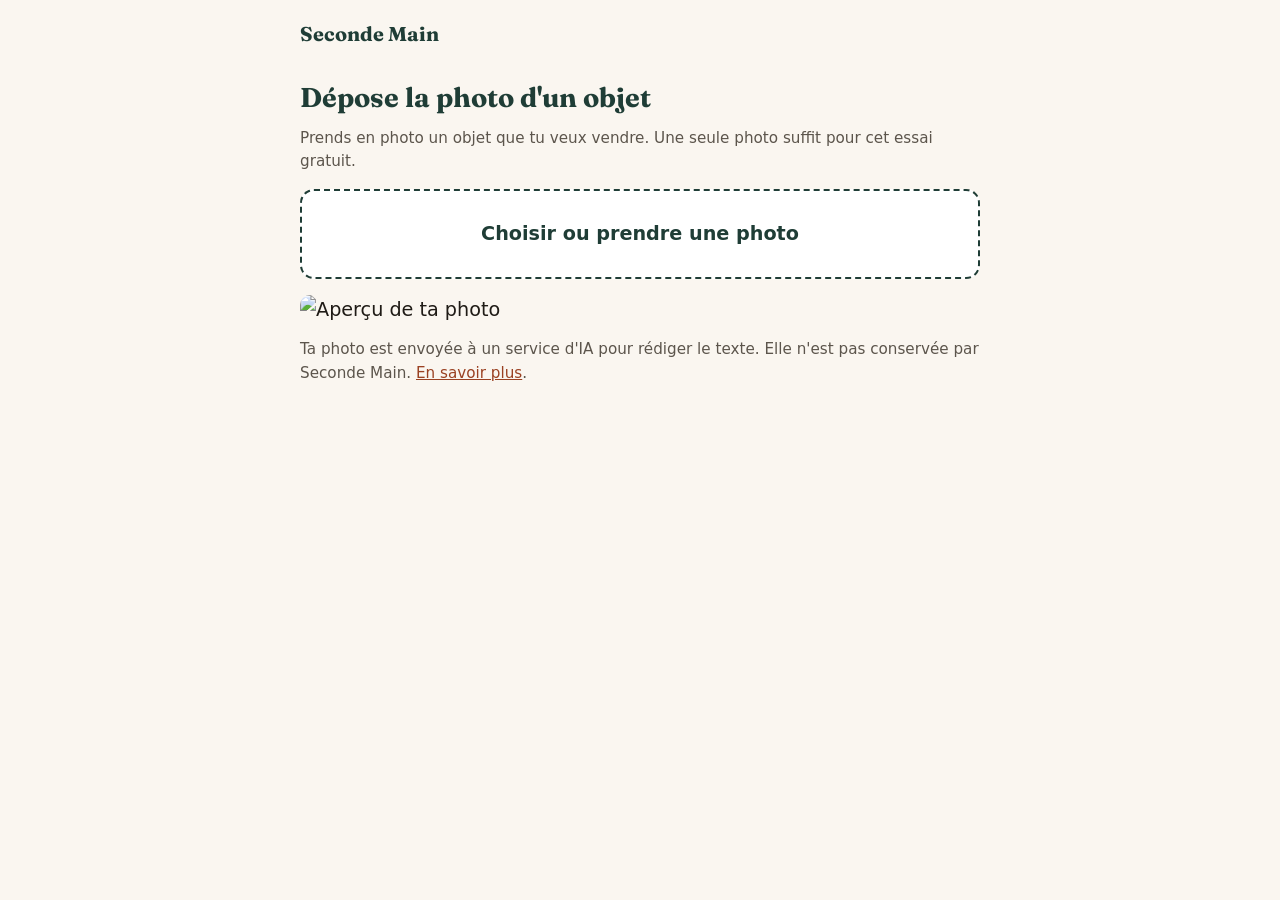
==== avant-gout.html @ ea13fe38 "api/annonce.js" ====
<!doctype html>
<html lang="fr">
<head>
<meta charset="utf-8">
<meta name="viewport" content="width=device-width, initial-scale=1">
<title>Ton avant-goût : Seconde Main</title>
<meta name="robots" content="noindex">
<link rel="preconnect" href="https://fonts.googleapis.com">
<link rel="preconnect" href="https://fonts.gstatic.com" crossorigin>
<link rel="stylesheet" href="https://fonts.googleapis.com/css2?family=Fraunces:opsz,wght@9..144,700&display=swap">
<link rel="stylesheet" href="/style.css">
<style>
body{padding-bottom:24px}
.cache{display:none}
.depot{display:block;width:100%;text-align:center;border:2px dashed var(--sapin);border-radius:14px;padding:28px 16px;background:#fff;font-weight:700;color:var(--sapin);cursor:pointer}
.depot input{position:absolute;left:-9999px}
.depot:focus-within{outline:3px solid var(--terracotta);outline-offset:2px}
.apercu{display:block;max-width:100%;max-height:260px;margin:16px auto 0;border-radius:10px}
.champ{background:#fff;border:2px solid var(--sapin);border-radius:12px;padding:16px;margin:0 0 14px;white-space:pre-wrap}
.champ small{display:block;color:var(--doux);font-weight:600;margin-bottom:6px;text-transform:uppercase;letter-spacing:.04em;font-size:.8rem}
.petit{background:none;border:2px solid var(--sapin);color:var(--sapin);font:inherit;font-weight:700;padding:12px 16px;border-radius:12px;min-height:48px;cursor:pointer;margin:0 8px 8px 0}
.verrou{position:relative;border:2px dashed var(--filet);border-radius:12px;padding:16px;margin:0 0 12px;color:var(--doux)}
.verrou strong{color:var(--sapin)}
.verrou span.etiq{display:inline-block;margin-top:6px;font-size:.85rem;font-weight:700;background:var(--filet);color:var(--sapin);padding:2px 8px;border-radius:99px}
.alerte{background:#fff3ee;border:2px solid var(--terracotta);border-radius:12px;padding:14px 16px;margin:14px 0}
ul.verif{margin:0 0 18px;padding-left:1.2em}
</style>
</head>
<body>
<div class="wrap">
  <header class="top"><a class="marque" href="/">Seconde Main</a></header>

  <main aria-live="polite">
    <section id="depot" style="border:0">
      <h1 style="font-size:1.7rem">Dépose la photo d'un objet</h1>
      <p class="note">Prends en photo un objet que tu veux vendre. Une seule photo suffit pour cet essai gratuit.</p>
      <label class="depot" for="photo">
        <span id="texteDepot">Choisir ou prendre une photo</span>
        <input id="photo" type="file" accept="image/*">
      </label>
      <img id="apercu" class="apercu cache" alt="Aperçu de ta photo">
      <div id="erreur" class="alerte cache" role="alert"></div>
      <p class="note" style="margin-top:14px">Ta photo est envoyée à un service d'IA pour rédiger le texte. Elle n'est pas conservée par Seconde Main. <a href="/confidentialite.html">En savoir plus</a>.</p>
    </section>

    <section id="attente" class="cache" style="border:0">
      <h1 style="font-size:1.7rem">On rédige ton annonce…</h1>
      <p class="note">Ça prend quelques secondes.</p>
    </section>

    <section id="resultat" class="cache" style="border:0">
      <h1 style="font-size:1.7rem">Voilà ton annonce</h1>
      <div class="champ" id="rTitre"><small>Titre</small><span></span></div>
      <div class="champ" id="rDesc"><small>Description</small><span></span></div>
      <button class="petit" id="copierTitre" type="button">Copier le titre</button>
      <button class="petit" id="copierDesc" type="button">Copier la description</button>

      <div class="alerte" id="blocVerif">
        <strong>À vérifier avant de publier :</strong>
        <ul class="verif" id="listeVerif" style="margin-top:8px"></ul>
      </div>
      <p class="note">Ce texte est une aide générée automatiquement. Relis-le : tu restes responsable de ce que tu publies.</p>

      <h2 style="margin-top:28px">La suite, pour aller plus loin</h2>
      <div class="verrou"><strong>Prix conseillé</strong><br>Une fourchette estimée pour ton objet.<br><span class="etiq">Verrouillé · bientôt disponible</span></div>
      <div class="verrou"><strong>Version prête pour chaque site</strong><br>Le texte au bon format pour Vinted et Leboncoin, avec la photo recadrée.<br><span class="etiq">Verrouillé · bientôt disponible</span></div>

      <button class="petit" id="autre" type="button" style="margin-top:12px">Essayer avec une autre photo</button>
      <a class="bouton secondaire" href="/" style="margin-top:12px">Retour à l'accueil</a>
    </section>
  </main>
</div>

<script>
(function(){
  var input = document.getElementById('photo');
  var apercu = document.getElementById('apercu');
  var erreur = document.getElementById('erreur');
  var sDepot = document.getElementById('depot');
  var sAttente = document.getElementById('attente');
  var sResultat = document.getElementById('resultat');
  var dernierTitre = "", derniereDesc = "";

  function montrer(el){ [sDepot, sAttente, sResultat].forEach(function(s){ s.classList.add('cache'); }); el.classList.remove('cache'); window.scrollTo(0,0); }
  function afficherErreur(msg){ erreur.textContent = msg; erreur.classList.remove('cache'); montrer(sDepot); }

  function reduire(fichier){
    return new Promise(function(ok, ko){
      var url = URL.createObjectURL(fichier);
      var img = new Image();
      img.onload = function(){
        var max = 1024, w = img.naturalWidth, h = img.naturalHeight;
        var ratio = Math.min(1, max / Math.max(w, h));
        var c = document.createElement('canvas');
        c.width = Math.round(w * ratio); c.height = Math.round(h * ratio);
        c.getContext('2d').drawImage(img, 0, 0, c.width, c.height);
        URL.revokeObjectURL(url);
        var data = c.toDataURL('image/jpeg', 0.82);
        ok({ base64: data.split(',')[1], apercu: data });
      };
      img.onerror = function(){ URL.revokeObjectURL(url); ko(new Error('lecture')); };
      img.src = url;
    });
  }

  input.addEventListener('change', function(){
    var f = input.files && input.files[0];
    erreur.classList.add('cache');
    if (!f) return;
    if (!/^image\//.test(f.type)) { afficherErreur("Ce fichier n'est pas une image. Choisis une photo."); return; }
    reduire(f).then(function(r){
      apercu.src = r.apercu; apercu.classList.remove('cache');
      montrer(sAttente);
      return fetch('/api/annonce', {
        method: 'POST',
        headers: { 'Content-Type': 'application/json' },
        body: JSON.stringify({ image: r.base64 })
      });
    }).then(function(rep){
      if (!rep) return;
      return rep.json().catch(function(){ return { erreur: "Réponse inattendue." }; }).then(function(d){
        if (!rep.ok || d.erreur) { afficherErreur(d.erreur || "Une erreur est survenue. Réessaie."); return; }
        dernierTitre = d.titre || ""; derniereDesc = d.description || "";
        document.querySelector('#rTitre span').textContent = dernierTitre;
        document.querySelector('#rDesc span').textContent = derniereDesc;
        var ul = document.getElementById('listeVerif'); ul.innerHTML = '';
        (d.a_verifier || []).forEach(function(t){ var li = document.createElement('li'); li.textContent = t; ul.appendChild(li); });
        document.getElementById('blocVerif').classList.toggle('cache', !(d.a_verifier && d.a_verifier.length));
        montrer(sResultat);
      });
    }).catch(function(){
      afficherErreur("Impossible d'envoyer la photo. Vérifie ta connexion et réessaie.");
    });
  });

  function copier(texte, bouton){
    var libelle = bouton.textContent;
    function fait(){ bouton.textContent = "Copié"; setTimeout(function(){ bouton.textContent = libelle; }, 1500); }
    if (navigator.clipboard && navigator.clipboard.writeText) { navigator.clipboard.writeText(texte).then(fait, function(){}); }
  }
  document.getElementById('copierTitre').addEventListener('click', function(){ copier(dernierTitre, this); });
  document.getElementById('copierDesc').addEventListener('click', function(){ copier(derniereDesc, this); });
  document.getElementById('autre').addEventListener('click', function(){
    input.value = ''; apercu.classList.add('cache'); erreur.classList.add('cache'); montrer(sDepot);
  });
})();
</script>
</body>
</html>
---- style.css ----
:root{
  --creme:#faf6f0;
  --encre:#1f1b16;
  --sapin:#1f3d36;
  --terracotta:#b8502c;
  --terracotta-fonce:#9a4122;
  --filet:#e6ddd0;
  --doux:#5c554c;
}
*{box-sizing:border-box}
html{-webkit-text-size-adjust:100%}
body{
  margin:0;
  background:var(--creme);
  color:var(--encre);
  font-family:system-ui,-apple-system,"Segoe UI",Roboto,sans-serif;
  font-size:1.125rem;
  line-height:1.55;
  padding-bottom:96px;
}
h1,h2,h3{
  font-family:"Fraunces",Georgia,"Times New Roman",serif;
  color:var(--sapin);
  line-height:1.15;
  margin:0 0 .5em;
  font-weight:700;
}
h1{font-size:2.1rem}
h2{font-size:1.6rem}
h3{font-size:1.25rem}
p{margin:0 0 1em}
a{color:var(--terracotta-fonce)}
.wrap{max-width:640px;margin:0 auto;padding:0 20px}

.top{padding:18px 0 4px}
.marque{
  font-family:"Fraunces",Georgia,serif;
  font-weight:700;
  font-size:1.25rem;
  color:var(--sapin);
  text-decoration:none;
}

.hero{padding:28px 0 32px}
.hero p.sous{font-size:1.2rem;color:var(--doux)}
.note{font-size:.95rem;color:var(--doux)}

.bouton{
  display:block;
  width:100%;
  text-align:center;
  background:var(--terracotta);
  color:#fff;
  text-decoration:none;
  font-weight:700;
  font-size:1.2rem;
  padding:18px 20px;
  border-radius:14px;
  min-height:56px;
}
.bouton:active{background:var(--terracotta-fonce)}
.bouton.secondaire{background:transparent;color:var(--sapin);border:2px solid var(--sapin)}

.barre{
  position:fixed;
  left:0;right:0;bottom:0;
  background:var(--creme);
  border-top:1px solid var(--filet);
  padding:12px 20px calc(12px + env(safe-area-inset-bottom));
  z-index:10;
}
.barre .bouton{max-width:600px;margin:0 auto}

section{padding:28px 0;border-top:1px solid var(--filet)}

.etiquette{
  position:relative;
  background:#fff;
  border:2px solid var(--sapin);
  border-radius:6px 22px 22px 6px;
  padding:20px 20px 20px 64px;
  margin:0 0 18px;
}
.etiquette::before{
  content:"";
  position:absolute;
  left:20px;top:50%;
  width:18px;height:18px;
  margin-top:-9px;
  border-radius:50%;
  background:var(--creme);
  border:2px solid var(--sapin);
}
.etiquette .grand{
  font-family:"Fraunces",Georgia,serif;
  font-size:2.4rem;
  font-weight:700;
  color:var(--terracotta-fonce);
  line-height:1;
  display:block;
  margin-bottom:6px;
}
.etiquette p{margin:0}

.benefices{list-style:none;margin:0;padding:0}
.benefices li{padding:0 0 22px}
.benefices h3{margin-bottom:.2em}
.benefices p{margin:0;color:var(--doux)}

.liste-legale h2{margin-top:1.6em;font-size:1.3rem}
.todo{background:#ffe27a;padding:0 4px;border-radius:3px;font-weight:600}

footer{padding:24px 0 8px;border-top:1px solid var(--filet);font-size:.95rem;color:var(--doux)}
footer a{margin-right:14px;white-space:nowrap}

@media (min-width:720px){
  body{font-size:1.2rem}
  h1{font-size:2.8rem}
  .wrap{max-width:720px}
  .barre{display:none}
  body{padding-bottom:24px}
  .bouton{display:inline-block;width:auto;padding:18px 40px}
}
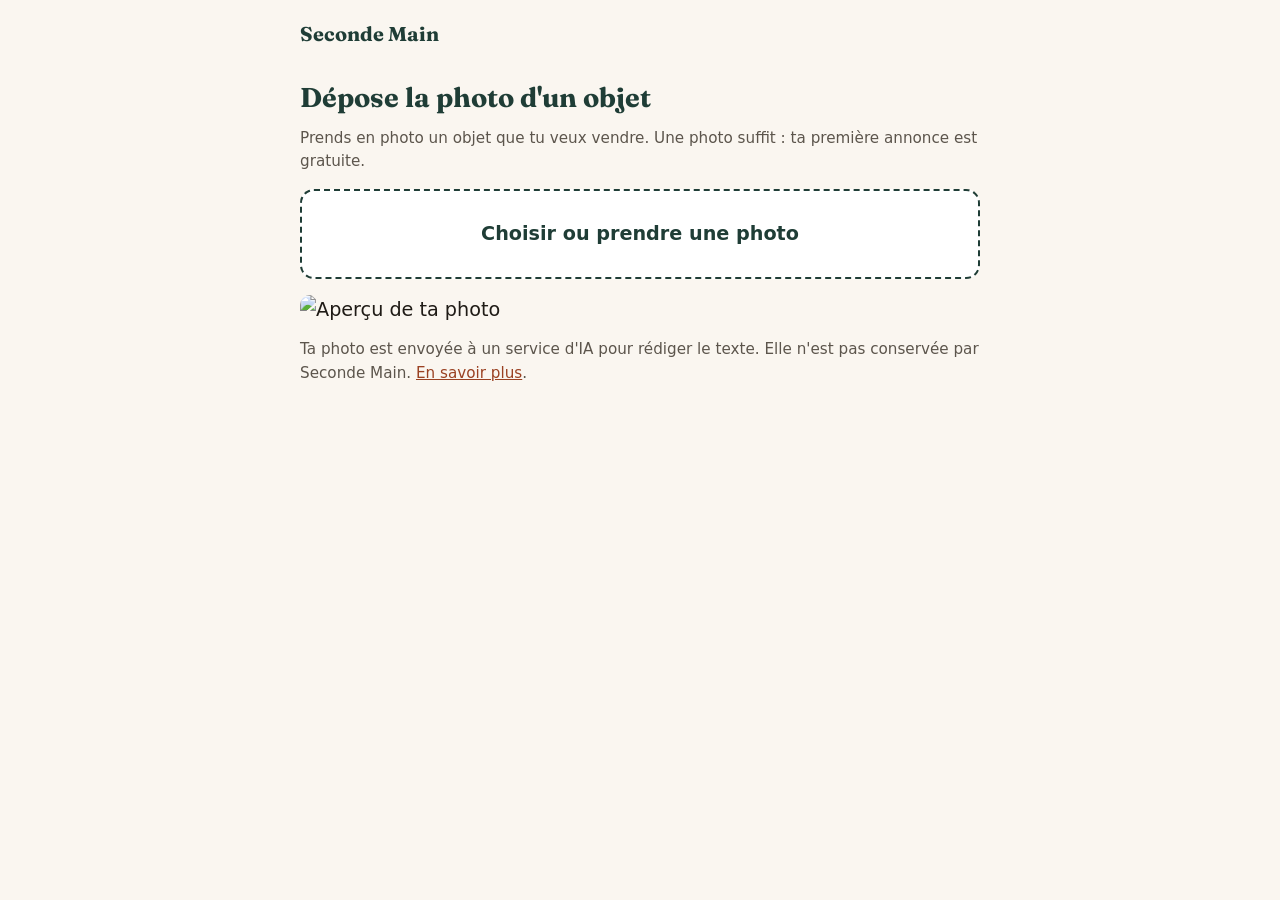
==== commit 2b56ebf3: "Add files via upload" ====
--- a/avant-gout.html
+++ b/avant-gout.html
@@ -33,7 +33,7 @@
   <main aria-live="polite">
     <section id="depot" style="border:0">
       <h1 style="font-size:1.7rem">Dépose la photo d'un objet</h1>
-      <p class="note">Prends en photo un objet que tu veux vendre. Une seule photo suffit pour cet essai gratuit.</p>
+      <p class="note">Prends en photo un objet que tu veux vendre. Une photo suffit : ta première annonce est gratuite.</p>
       <label class="depot" for="photo">
         <span id="texteDepot">Choisir ou prendre une photo</span>
         <input id="photo" type="file" accept="image/*">
@@ -62,8 +62,11 @@
       <p class="note">Ce texte est une aide générée automatiquement. Relis-le : tu restes responsable de ce que tu publies.</p>
 
       <h2 style="margin-top:28px">La suite, pour aller plus loin</h2>
-      <div class="verrou"><strong>Prix conseillé</strong><br>Une fourchette estimée pour ton objet.<br><span class="etiq">Verrouillé · bientôt disponible</span></div>
-      <div class="verrou"><strong>Version prête pour chaque site</strong><br>Le texte au bon format pour Vinted et Leboncoin, avec la photo recadrée.<br><span class="etiq">Verrouillé · bientôt disponible</span></div>
+      <div class="verrou"><strong>Prix conseillé</strong><br>Une fourchette estimée pour ton objet.<br><span class="etiq">En préparation</span></div>
+      <div class="verrou"><strong>Version prête pour chaque site</strong><br>Le texte au bon format pour Vinted et Leboncoin, avec la photo recadrée.<br><span class="etiq">En préparation</span></div>
+      <div id="blocPayer" class="alerte cache"><strong>Tu as utilisé ton essai gratuit.</strong><br>Pour rédiger d'autres annonces : 12 € par mois, ou 1 € par annonce.<br><a class="bouton" href="/tarifs.html" style="margin-top:10px">Voir les formules</a></div>
+      <p id="statut" class="note cache"></p>
+      <button class="petit cache" id="portail" type="button">Gérer mon abonnement</button>
 
       <button class="petit" id="autre" type="button" style="margin-top:12px">Essayer avec une autre photo</button>
       <a class="bouton secondaire" href="/" style="margin-top:12px">Retour à l'accueil</a>
@@ -119,7 +122,10 @@
     }).then(function(rep){
       if (!rep) return;
       return rep.json().catch(function(){ return { erreur: "Réponse inattendue." }; }).then(function(d){
+        if (rep.status === 402 || d.paywall) { erreur.innerHTML = ''; erreur.appendChild(document.createTextNode((d.erreur || 'Essai gratuit utilisé.') + ' ')); var l = document.createElement('a'); l.href = '/tarifs.html'; l.textContent = 'Voir les formules'; erreur.appendChild(l); erreur.classList.remove('cache'); montrer(sDepot); return; }
         if (!rep.ok || d.erreur) { afficherErreur(d.erreur || "Une erreur est survenue. Réessaie."); return; }
+        try { sessionStorage.setItem('sm_annonce', JSON.stringify({ titre: d.titre })); } catch (e) {}
+        document.getElementById('blocPayer').classList.toggle('cache', d.formule !== 'gratuit');
         dernierTitre = d.titre || ""; derniereDesc = d.description || "";
         document.querySelector('#rTitre span').textContent = dernierTitre;
         document.querySelector('#rDesc span').textContent = derniereDesc;
@@ -131,6 +137,14 @@
     }).catch(function(){
       afficherErreur("Impossible d'envoyer la photo. Vérifie ta connexion et réessaie.");
     });
+  });
+
+  fetch('/api/paiement', { credentials: 'same-origin' }).then(function(r){ return r.ok ? r.json() : null; }).then(function(d){
+    if (d && d.formule === 'mensuel') { document.getElementById('statut').textContent = 'Abonnement mensuel actif.'; document.getElementById('statut').classList.remove('cache'); document.getElementById('portail').classList.remove('cache'); }
+    else if (d && d.formule === 'annonce') { document.getElementById('statut').textContent = 'Annonce à l\'unité payée.'; document.getElementById('statut').classList.remove('cache'); }
+  }).catch(function(){});
+  document.getElementById('portail').addEventListener('click', function(){
+    fetch('/api/paiement', { method: 'POST', headers: { 'Content-Type': 'application/json' }, body: JSON.stringify({ action: 'portail' }) }).then(function(r){ return r.json(); }).then(function(d){ if (d.url) location.href = d.url; });
   });
 
   function copier(texte, bouton){
